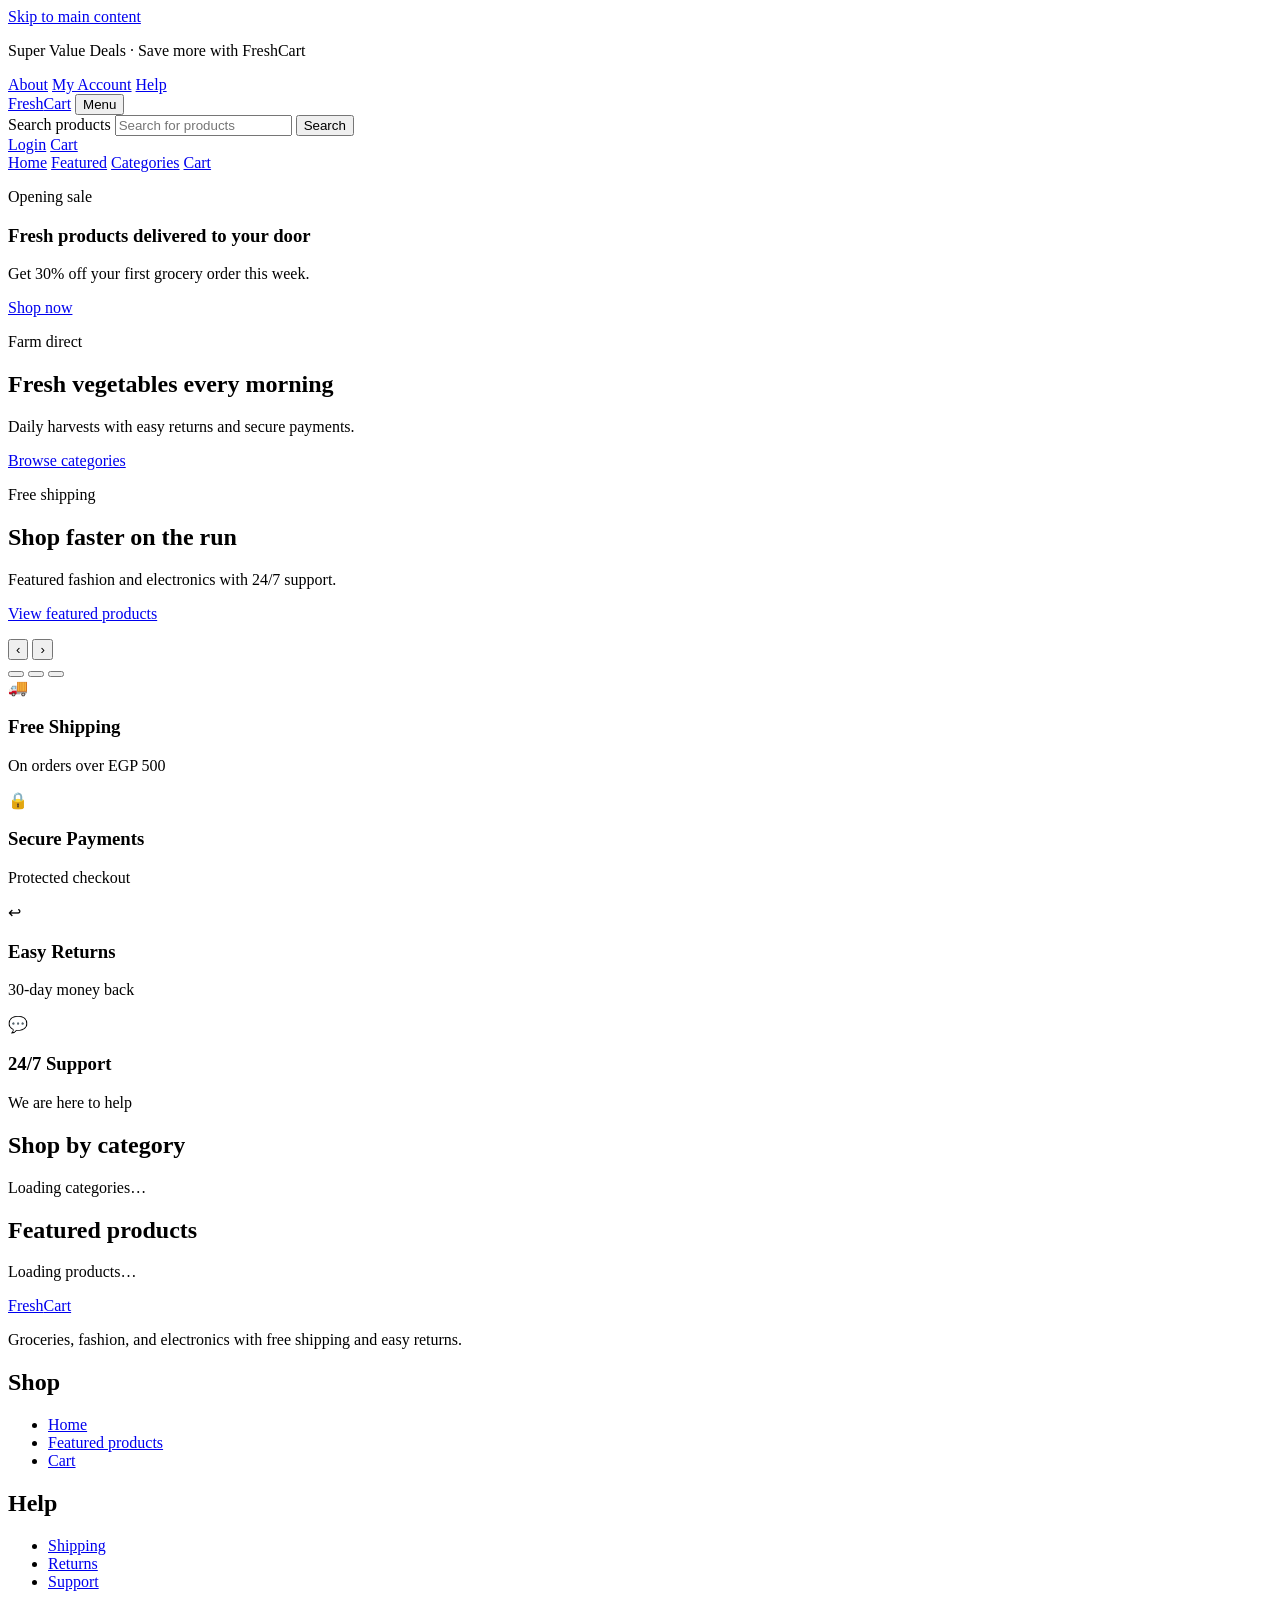
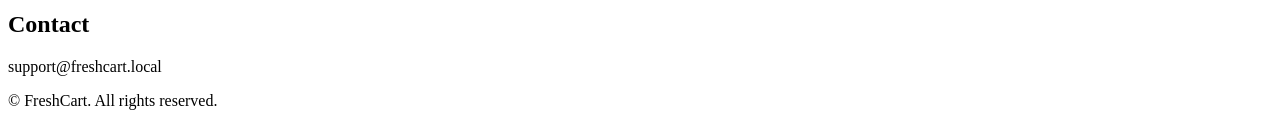
==== index.html @ c808fe4f "first commit" ====
<!DOCTYPE html>
<html lang="en">
<head>
  <meta charset="UTF-8">
  <meta name="viewport" content="width=device-width, initial-scale=1.0">
  <title>FreshCart | Fresh groceries delivered</title>
  <meta name="description" content="Shop FreshCart for fresh produce, fashion, and electronics. Free shipping, secure payments, and 24/7 support.">
  <link rel="canonical" href="index.html">
  <meta property="og:title" content="FreshCart | Fresh groceries delivered">
  <meta property="og:description" content="Shop featured products with free shipping and easy returns.">
  <meta property="og:type" content="website">
  <meta name="twitter:card" content="summary_large_image">
  <link rel="preconnect" href="https://fonts.googleapis.com">
  <link rel="preconnect" href="https://fonts.gstatic.com" crossorigin>
  <link href="https://fonts.googleapis.com/css2?family=Inter:wght@400;600;800&display=swap" rel="stylesheet">
  <link rel="stylesheet" href="css/tokens.css">
  <link rel="stylesheet" href="css/base.css">
  <link rel="stylesheet" href="css/layout.css">
  <link rel="stylesheet" href="css/components.css">
</head>
<body>
  <a class="skip-link" href="#main">Skip to main content</a>
  <header class="site-header">
    <div class="util-bar">
      <p>Super Value Deals · Save more with FreshCart</p>
      <nav class="util-links" aria-label="Utility">
        <a href="index.html">About</a>
        <a href="index.html">My Account</a>
        <a href="index.html">Help</a>
      </nav>
    </div>
    <div class="main-bar">
      <a class="logo" href="index.html">Fresh<span>Cart</span></a>
      <button class="menu-toggle" type="button" data-menu-toggle aria-expanded="false" aria-controls="category-nav">Menu</button>
      <form class="search" data-search-form role="search">
        <label class="sr-only" for="site-search">Search products</label>
        <input id="site-search" type="search" name="q" placeholder="Search for products" autocomplete="off">
        <button type="submit">Search</button>
      </form>
      <div class="header-actions">
        <a class="icon-link" href="index.html">Login</a>
        <a class="icon-link cart-link" href="cart.html">
          Cart
          <span class="badge" data-cart-count hidden>0</span>
        </a>
      </div>
    </div>
    <nav id="category-nav" class="cat-bar" aria-label="Primary">
      <a href="index.html" aria-current="page">Home</a>
      <a href="#featured">Featured</a>
      <a href="#categories">Categories</a>
      <a href="cart.html">Cart</a>
    </nav>
  </header>

  <main id="main" class="layout">
    <section class="hero" data-hero aria-roledescription="carousel" aria-label="Promotions" tabindex="0">
      <div class="hero__track" data-hero-track>
        <article class="hero__slide" data-hero-slide style="--hero-image: url('https://images.unsplash.com/photo-1461354464878-ad92f492a5a0?auto=format&fit=crop&w=1400&q=80')">
          <p class="hero__kicker">Opening sale</p>
          <h1 class="hero__title">Fresh products delivered to your door</h1>
          <p>Get 30% off your first grocery order this week.</p>
          <p><a class="btn" href="#featured">Shop now</a></p>
        </article>
        <article class="hero__slide" data-hero-slide aria-hidden="true" style="--hero-image: url('https://images.unsplash.com/photo-1540420773420-3366772f4999?auto=format&fit=crop&w=1400&q=80')">
          <p class="hero__kicker">Farm direct</p>
          <h2 class="hero__title">Fresh vegetables every morning</h2>
          <p>Daily harvests with easy returns and secure payments.</p>
          <p><a class="btn" href="#categories">Browse categories</a></p>
        </article>
        <article class="hero__slide" data-hero-slide aria-hidden="true" style="--hero-image: url('https://images.unsplash.com/photo-1488459716781-31db52582fe9?auto=format&fit=crop&w=1400&q=80')">
          <p class="hero__kicker">Free shipping</p>
          <h2 class="hero__title">Shop faster on the run</h2>
          <p>Featured fashion and electronics with 24/7 support.</p>
          <p><a class="btn" href="#featured">View featured products</a></p>
        </article>
      </div>
      <div class="hero__controls">
        <button class="hero__btn hero__btn--prev" type="button" data-hero-prev aria-label="Previous slide">‹</button>
        <button class="hero__btn hero__btn--next" type="button" data-hero-next aria-label="Next slide">›</button>
        <div class="hero__dots">
          <button type="button" data-hero-dot aria-label="Go to slide 1" aria-current="true"></button>
          <button type="button" data-hero-dot aria-label="Go to slide 2"></button>
          <button type="button" data-hero-dot aria-label="Go to slide 3"></button>
        </div>
      </div>
    </section>

    <section class="kpis" aria-label="Store services">
      <article class="kpi">
        <div class="kpi__icon" aria-hidden="true">🚚</div>
        <div>
          <h3>Free Shipping</h3>
          <p>On orders over EGP 500</p>
        </div>
      </article>
      <article class="kpi">
        <div class="kpi__icon" aria-hidden="true">🔒</div>
        <div>
          <h3>Secure Payments</h3>
          <p>Protected checkout</p>
        </div>
      </article>
      <article class="kpi">
        <div class="kpi__icon" aria-hidden="true">↩</div>
        <div>
          <h3>Easy Returns</h3>
          <p>30-day money back</p>
        </div>
      </article>
      <article class="kpi">
        <div class="kpi__icon" aria-hidden="true">💬</div>
        <div>
          <h3>24/7 Support</h3>
          <p>We are here to help</p>
        </div>
      </article>
    </section>

    <section class="section" id="categories">
      <div class="section__head">
        <h2>Shop by category</h2>
      </div>
      <div class="categories" data-categories aria-live="polite">
        <p class="status">Loading categories…</p>
      </div>
    </section>

    <section class="section" id="featured">
      <div class="section__head">
        <h2>Featured products</h2>
      </div>
      <div class="product-grid" data-products aria-live="polite">
        <p class="loader">Loading products…</p>
      </div>
    </section>
  </main>

  <footer class="site-footer">
    <div class="footer-inner">
      <div>
        <a class="logo" href="index.html">Fresh<span>Cart</span></a>
        <p>Groceries, fashion, and electronics with free shipping and easy returns.</p>
      </div>
      <div>
        <h2>Shop</h2>
        <ul>
          <li><a href="index.html">Home</a></li>
          <li><a href="#featured">Featured products</a></li>
          <li><a href="cart.html">Cart</a></li>
        </ul>
      </div>
      <div>
        <h2>Help</h2>
        <ul>
          <li><a href="index.html">Shipping</a></li>
          <li><a href="index.html">Returns</a></li>
          <li><a href="index.html">Support</a></li>
        </ul>
      </div>
      <div>
        <h2>Contact</h2>
        <p>support@freshcart.local</p>
      </div>
    </div>
    <p class="footer-copy">© FreshCart. All rights reserved.</p>
  </footer>
  <script type="module" src="js/home.js"></script>
</body>
</html>
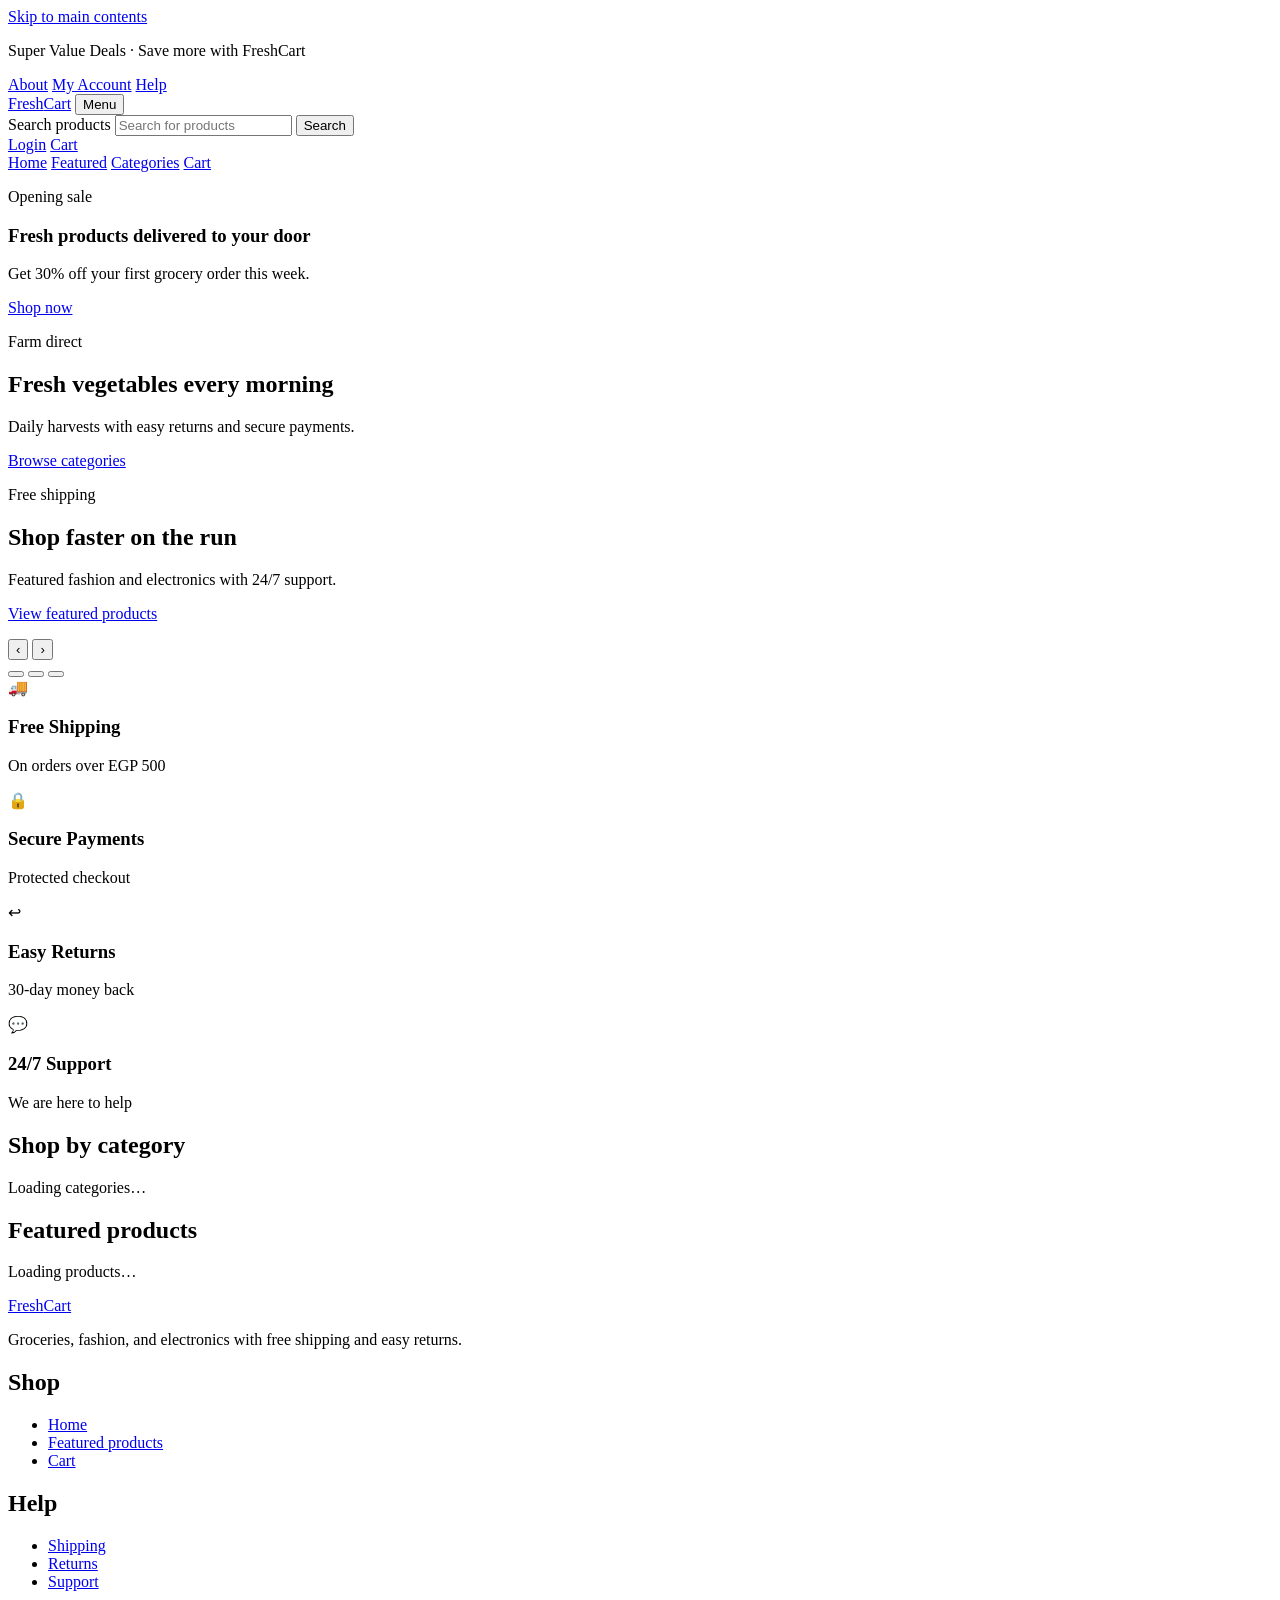
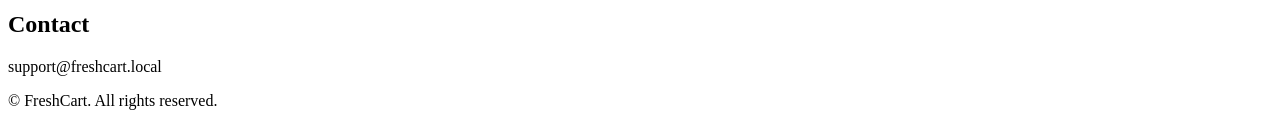
==== commit 023662ae: "fix" ====
--- a/index.html
+++ b/index.html
@@ -13,13 +13,17 @@
   <link rel="preconnect" href="https://fonts.googleapis.com">
   <link rel="preconnect" href="https://fonts.gstatic.com" crossorigin>
   <link href="https://fonts.googleapis.com/css2?family=Inter:wght@400;600;800&display=swap" rel="stylesheet">
-  <link rel="stylesheet" href="css/tokens.css">
-  <link rel="stylesheet" href="css/base.css">
-  <link rel="stylesheet" href="css/layout.css">
-  <link rel="stylesheet" href="css/components.css">
+  <link rel="stylesheet" href="./css/tokens.css">
+
+
+
+
+  <link rel="stylesheet" href="./css/base.css">
+  <link rel="stylesheet" href="./css/layout.css">
+  <link rel="stylesheet" href="./css/components.css">
 </head>
 <body>
-  <a class="skip-link" href="#main">Skip to main content</a>
+  <a class="skip-link" href="#main">Skip to main contents</a>
   <header class="site-header">
     <div class="util-bar">
       <p>Super Value Deals · Save more with FreshCart</p>
@@ -165,6 +169,6 @@
     </div>
     <p class="footer-copy">© FreshCart. All rights reserved.</p>
   </footer>
-  <script type="module" src="js/home.js"></script>
+  <script type="module" src="./js/home.js"></script>
 </body>
 </html>
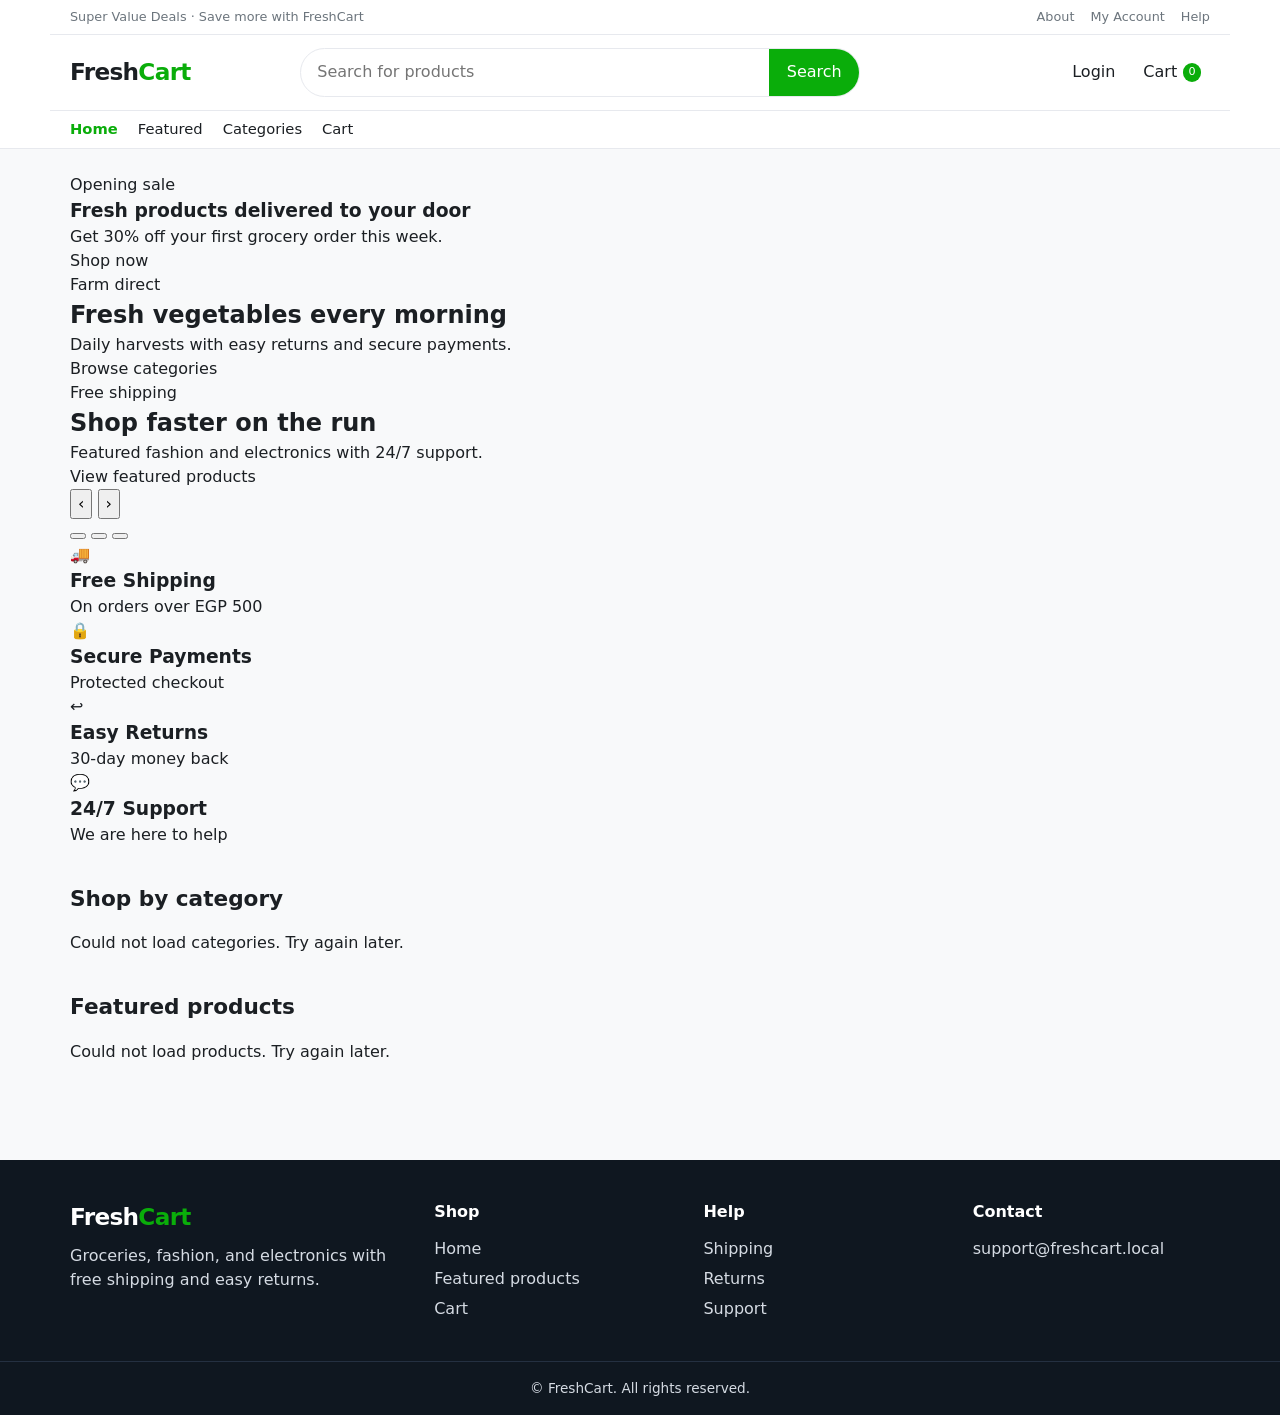
==== commit 37cac2bd: "fix" ====
--- a/index.html
+++ b/index.html
@@ -13,13 +13,13 @@
   <link rel="preconnect" href="https://fonts.googleapis.com">
   <link rel="preconnect" href="https://fonts.gstatic.com" crossorigin>
   <link href="https://fonts.googleapis.com/css2?family=Inter:wght@400;600;800&display=swap" rel="stylesheet">
-  <link rel="stylesheet" href="./css/tokens.css">
+  <link rel="stylesheet" href="./CSS/tokens.css">
 
 
 
 
-  <link rel="stylesheet" href="./css/base.css">
-  <link rel="stylesheet" href="./css/layout.css">
+  <link rel="stylesheet" href="./CSS/base.css">
+  <link rel="stylesheet" href="./CSS/layout.css">
   <link rel="stylesheet" href="./css/components.css">
 </head>
 <body>
@@ -169,6 +169,6 @@
     </div>
     <p class="footer-copy">© FreshCart. All rights reserved.</p>
   </footer>
-  <script type="module" src="./js/home.js"></script>
+  <script type="module" src="./JS/home.js"></script>
 </body>
 </html>
--- a/CSS/tokens.css
+++ b/CSS/tokens.css
@@ -0,0 +1,15 @@
+:root {
+  --green: #0aad0a;
+  --green-dark: #088a08;
+  --green-soft: #e8f8e8;
+  --ink: #1b1f23;
+  --muted: #6c757d;
+  --line: #e7e9ee;
+  --bg: #f8f9fa;
+  --white: #ffffff;
+  --danger: #dc3545;
+  --radius: 14px;
+  --shadow: 0 8px 24px rgba(16, 24, 40, 0.06);
+  --max: 1180px;
+  --font: "Inter", "Segoe UI", system-ui, sans-serif;
+}
--- a/CSS/base.css
+++ b/CSS/base.css
@@ -0,0 +1,91 @@
+*,
+*::before,
+*::after {
+  box-sizing: border-box;
+}
+
+html {
+  scroll-behavior: smooth;
+}
+
+body {
+  margin: 0;
+  font-family: var(--font);
+  color: var(--ink);
+  background: var(--bg);
+  line-height: 1.5;
+  min-height: 100vh;
+}
+
+img {
+  max-width: 100%;
+  height: auto;
+  display: block;
+}
+
+a {
+  color: inherit;
+  text-decoration: none;
+}
+
+a:hover {
+  color: var(--green);
+}
+
+button,
+input {
+  font: inherit;
+}
+
+h1,
+h2,
+h3,
+p {
+  margin: 0;
+}
+
+.sr-only {
+  position: absolute;
+  width: 1px;
+  height: 1px;
+  padding: 0;
+  margin: -1px;
+  overflow: hidden;
+  clip: rect(0, 0, 0, 0);
+  white-space: nowrap;
+  border: 0;
+}
+
+.skip-link {
+  position: absolute;
+  left: 1rem;
+  top: -40px;
+  z-index: 1000;
+  background: var(--green);
+  color: var(--white);
+  padding: 0.5rem 0.85rem;
+  border-radius: 8px;
+}
+
+.skip-link:focus {
+  top: 0.75rem;
+}
+
+:focus-visible {
+  outline: 3px solid var(--green);
+  outline-offset: 2px;
+}
+
+@media (prefers-reduced-motion: reduce) {
+  html {
+    scroll-behavior: auto;
+  }
+
+  *,
+  *::before,
+  *::after {
+    animation-duration: 0.01ms !important;
+    animation-iteration-count: 1 !important;
+    transition-duration: 0.01ms !important;
+  }
+}
--- a/CSS/layout.css
+++ b/CSS/layout.css
@@ -0,0 +1,319 @@
+.site-header {
+  background: var(--white);
+  border-bottom: 1px solid var(--line);
+  position: sticky;
+  top: 0;
+  z-index: 50;
+}
+
+.util-bar,
+.main-bar,
+.cat-bar {
+  max-width: var(--max);
+  margin: 0 auto;
+  padding: 0.45rem 1.25rem;
+  display: flex;
+  align-items: center;
+  gap: 1rem;
+}
+
+.util-bar {
+  justify-content: space-between;
+  font-size: 0.8rem;
+  color: var(--muted);
+  border-bottom: 1px solid var(--line);
+}
+
+.util-bar nav,
+.util-links {
+  display: flex;
+  gap: 1rem;
+}
+
+.main-bar {
+  padding-block: 0.85rem;
+}
+
+.logo {
+  font-size: 1.45rem;
+  font-weight: 800;
+  letter-spacing: -0.03em;
+  color: var(--ink);
+  flex: 0 0 auto;
+}
+
+.logo span {
+  color: var(--green);
+}
+
+.search {
+  flex: 1;
+  display: flex;
+  max-width: 560px;
+  margin-inline: auto;
+  border: 1px solid var(--line);
+  border-radius: 999px;
+  overflow: hidden;
+  background: var(--white);
+}
+
+.search input {
+  border: 0;
+  padding: 0.7rem 1rem;
+  width: 100%;
+  background: transparent;
+}
+
+.search input:focus {
+  outline: none;
+}
+
+.search button {
+  border: 0;
+  background: var(--green);
+  color: var(--white);
+  padding: 0 1.1rem;
+  cursor: pointer;
+}
+
+.header-actions {
+  display: flex;
+  align-items: center;
+  gap: 0.65rem;
+  margin-left: auto;
+}
+
+.icon-link {
+  display: inline-flex;
+  align-items: center;
+  gap: 0.35rem;
+  padding: 0.4rem 0.55rem;
+  border-radius: 10px;
+  color: var(--ink);
+  background: transparent;
+  border: 0;
+  cursor: pointer;
+}
+
+.icon-link:hover {
+  background: var(--green-soft);
+  color: var(--green-dark);
+}
+
+.cart-link {
+  position: relative;
+}
+
+.badge {
+  min-width: 1.15rem;
+  height: 1.15rem;
+  border-radius: 999px;
+  background: var(--green);
+  color: var(--white);
+  font-size: 0.7rem;
+  display: inline-flex;
+  align-items: center;
+  justify-content: center;
+  padding: 0 0.28rem;
+}
+
+.menu-toggle {
+  display: none;
+  border: 1px solid var(--line);
+  background: var(--white);
+  border-radius: 10px;
+  padding: 0.4rem 0.6rem;
+  cursor: pointer;
+}
+
+.cat-bar {
+  gap: 1.25rem;
+  overflow-x: auto;
+  font-size: 0.92rem;
+  border-top: 1px solid var(--line);
+}
+
+.cat-bar a[aria-current="page"] {
+  color: var(--green);
+  font-weight: 600;
+}
+
+.site-footer {
+  background: #0f1720;
+  color: #d5dbe3;
+  margin-top: 3rem;
+}
+
+.site-footer .logo {
+  color: var(--white);
+  display: inline-block;
+  margin-bottom: 0.6rem;
+}
+
+.footer-inner {
+  max-width: var(--max);
+  margin: 0 auto;
+  padding: 2.5rem 1.25rem;
+  display: grid;
+  grid-template-columns: 1.4fr repeat(3, 1fr);
+  gap: 2rem;
+}
+
+.site-footer h2 {
+  font-size: 1rem;
+  color: var(--white);
+  margin-bottom: 0.8rem;
+}
+
+.site-footer ul {
+  list-style: none;
+  margin: 0;
+  padding: 0;
+  display: grid;
+  gap: 0.4rem;
+}
+
+.site-footer a:hover {
+  color: #8df08d;
+}
+
+.footer-copy {
+  border-top: 1px solid #243041;
+  padding: 1rem 1.25rem;
+  text-align: center;
+  font-size: 0.85rem;
+}
+
+.layout {
+  max-width: var(--max);
+  margin: 0 auto;
+  padding: 1.5rem 1.25rem 3rem;
+}
+
+.section {
+  margin-top: 2.25rem;
+}
+
+.section__head {
+  display: flex;
+  justify-content: space-between;
+  align-items: baseline;
+  margin-bottom: 1rem;
+}
+
+.section__head h2 {
+  font-size: 1.35rem;
+}
+
+/* .status {
+  padding: 1rem;
+  background: var(--white);
+  border-radius: var(--radius);
+  color: var(--muted);
+}
+
+.status--error {
+  color: var(--danger);
+} */
+.loader {
+  --color-1: #ff3d00;
+  --color-2: #0000;
+  --color-3: #fff;
+  --size: 1px;
+
+  width: calc(82 * var(--size));
+  height: calc(18 * var(--size));
+  position: relative;
+}
+.loader::before,
+.loader::after {
+  content: '';
+  position: absolute;
+  left: 50%;
+  transform: translate(-50%, 10%);
+  top: 0;
+  background: var(--color-1);
+  width: calc(16 * var(--size));
+  height: calc(16 * var(--size));
+  border-radius: 50%;
+  animation: jump 0.5s ease-in infinite alternate;
+}
+
+.loader::after {
+  background: var(--color-2);
+  color: var(--color-3);
+  top: 100%;
+  box-shadow:
+    calc(32 * var(--size)) calc(-20 * var(--size)),
+    calc(-32 * var(--size)) calc(-20 * var(--size));
+  animation: split 0.5s ease-out infinite alternate;
+}
+
+@keyframes split {
+  0% {
+    box-shadow:
+      calc(8 * var(--size)) calc(-20 * var(--size)),
+      calc(-8 * var(--size)) calc(-20 * var(--size));
+  }
+  100% {
+    box-shadow:
+      calc(32 * var(--size)) calc(-20 * var(--size)),
+      calc(-32 * var(--size)) calc(-20 * var(--size));
+  }
+}
+@keyframes jump {
+  0% {
+    transform: translate(-50%, -150%);
+  }
+  100% {
+    transform: translate(-50%, 10%);
+  }
+}
+
+@media (max-width: 900px) {
+  .footer-inner {
+    grid-template-columns: 1fr 1fr;
+  }
+
+  .menu-toggle {
+    display: inline-flex;
+  }
+
+  .search {
+    display: none;
+  }
+
+  .search.is-open,
+  .header.is-open .search {
+    display: flex;
+    position: absolute;
+    left: 1rem;
+    right: 1rem;
+    top: 4.6rem;
+    max-width: none;
+    z-index: 20;
+  }
+
+  .cat-bar {
+    display: none;
+  }
+
+  .site-header.is-open .cat-bar,
+  .site-header.is-open .search {
+    display: flex;
+  }
+
+  .site-header.is-open .cat-bar {
+    flex-wrap: wrap;
+  }
+}
+
+@media (max-width: 640px) {
+  .footer-inner {
+    grid-template-columns: 1fr;
+  }
+
+  .util-bar {
+    display: none;
+  }
+}
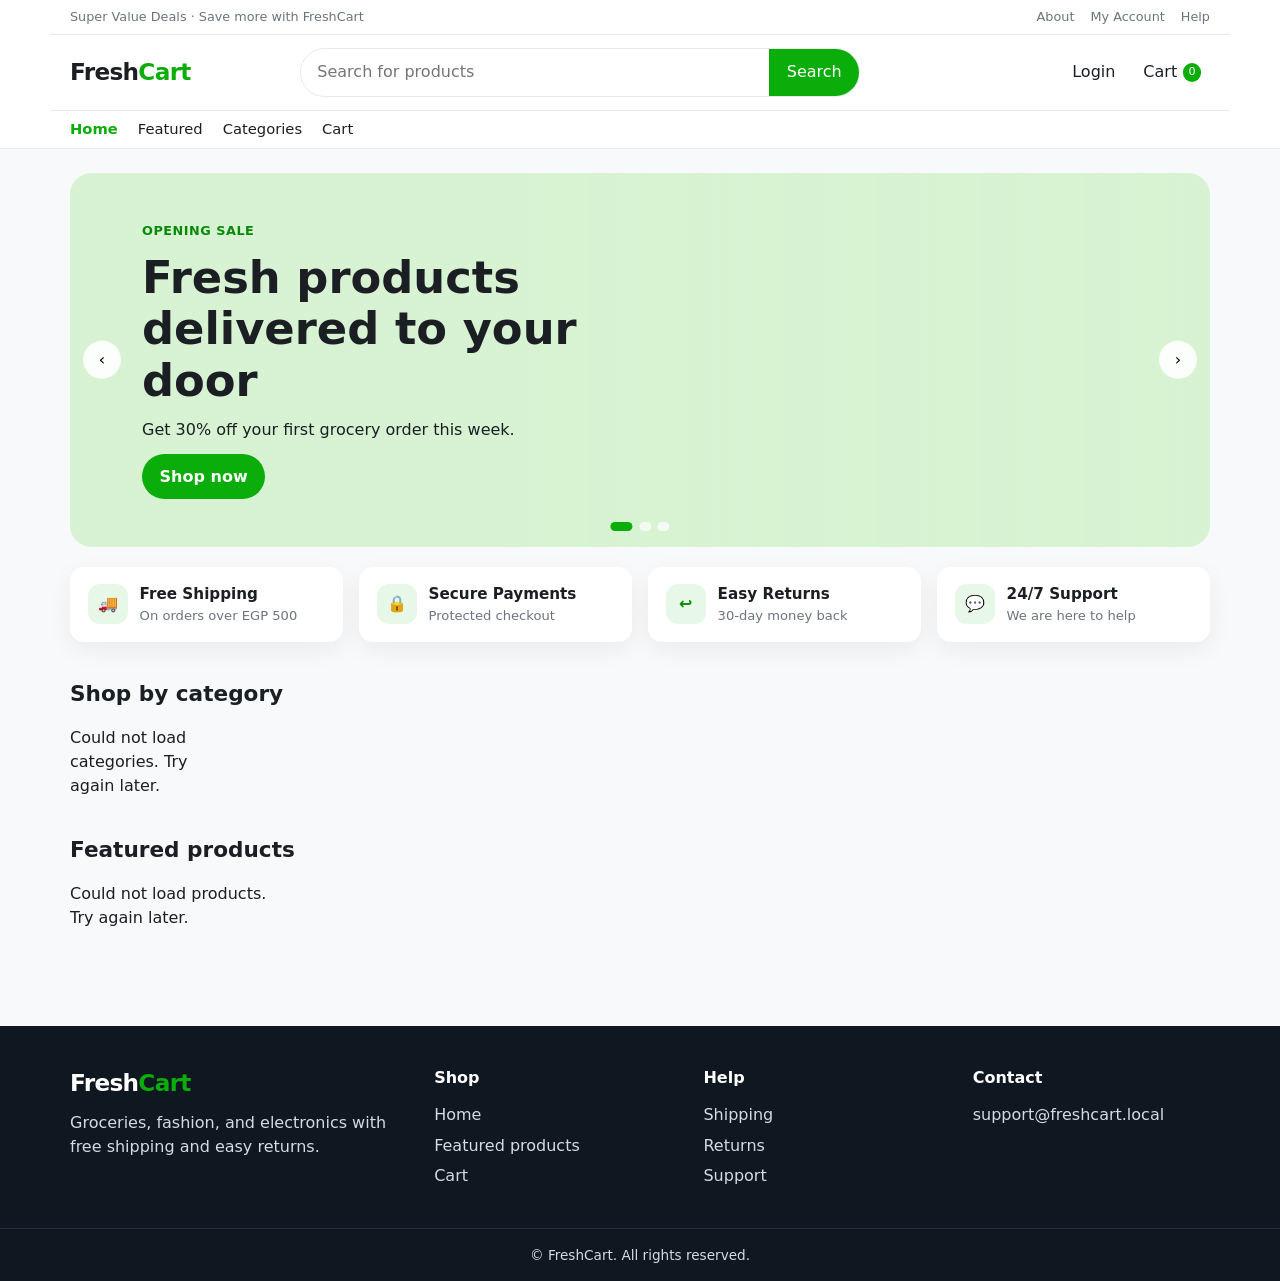
==== commit 4cd3d21f: "fix" ====
--- a/index.html
+++ b/index.html
@@ -20,7 +20,7 @@
 
   <link rel="stylesheet" href="./CSS/base.css">
   <link rel="stylesheet" href="./CSS/layout.css">
-  <link rel="stylesheet" href="./css/components.css">
+  <link rel="stylesheet" href="./CSS/components.css">
 </head>
 <body>
   <a class="skip-link" href="#main">Skip to main contents</a>
--- a/CSS/components.css
+++ b/CSS/components.css
@@ -0,0 +1,564 @@
+.btn {
+  display: inline-flex;
+  align-items: center;
+  justify-content: center;
+  gap: 0.4rem;
+  border: 0;
+  border-radius: 999px;
+  padding: 0.65rem 1.1rem;
+  background: var(--green);
+  color: var(--white);
+  cursor: pointer;
+  font-weight: 600;
+}
+
+.btn:hover {
+  background: var(--green-dark);
+  color: var(--white);
+}
+
+.btn--ghost {
+  background: var(--white);
+  color: var(--ink);
+  border: 1px solid var(--line);
+}
+
+.btn--icon {
+  width: 2.2rem;
+  height: 2.2rem;
+  padding: 0;
+  border-radius: 10px;
+  font-size: 1.2rem;
+  line-height: 1;
+}
+
+.btn--cart {
+  background: var(--green);
+}
+
+.hero {
+  position: relative;
+  border-radius: 22px;
+  overflow: hidden;
+  min-height: 320px;
+  background: #d7f3d2;
+}
+
+.hero__track {
+  display: flex;
+  width: 100%;
+  transition: transform 0.45s ease;
+}
+
+.hero__slide {
+  min-width: 100%;
+  min-height: 340px;
+  padding: 3rem 4.5rem;
+  display: grid;
+  align-content: center;
+  gap: 0.75rem;
+  background:
+    linear-gradient(90deg, rgba(215, 243, 210, 0.95) 38%, rgba(215, 243, 210, 0.35)),
+    var(--hero-image) center / cover no-repeat;
+}
+
+.hero__kicker {
+  color: var(--green-dark);
+  font-weight: 700;
+  letter-spacing: 0.04em;
+  text-transform: uppercase;
+  font-size: 0.8rem;
+}
+
+.hero h1,
+.hero h2.hero__title {
+  font-size: clamp(1.8rem, 4vw, 2.8rem);
+  max-width: 14ch;
+  line-height: 1.15;
+}
+
+.hero__controls {
+  position: absolute;
+  inset: 0;
+  pointer-events: none;
+}
+
+.hero__btn {
+  pointer-events: auto;
+  position: absolute;
+  top: 50%;
+  transform: translateY(-50%);
+  width: 2.4rem;
+  height: 2.4rem;
+  border-radius: 999px;
+  border: 0;
+  background: rgba(255, 255, 255, 0.9);
+  cursor: pointer;
+}
+
+.hero__btn--prev {
+  left: 0.8rem;
+}
+
+.hero__btn--next {
+  right: 0.8rem;
+}
+
+.hero__dots {
+  position: absolute;
+  left: 50%;
+  bottom: 1rem;
+  transform: translateX(-50%);
+  display: flex;
+  gap: 0.4rem;
+  pointer-events: auto;
+}
+
+.hero__dots button {
+  width: 0.55rem;
+  height: 0.55rem;
+  border-radius: 999px;
+  border: 0;
+  background: rgba(255, 255, 255, 0.7);
+  cursor: pointer;
+}
+
+.hero__dots button[aria-current="true"] {
+  width: 1.4rem;
+  background: var(--green);
+}
+
+.kpis {
+  display: grid;
+  grid-template-columns: repeat(4, 1fr);
+  gap: 1rem;
+  margin-top: 1.25rem;
+}
+
+.kpi {
+  background: var(--white);
+  border-radius: var(--radius);
+  padding: 1rem 1.1rem;
+  display: grid;
+  grid-template-columns: auto 1fr;
+  gap: 0.75rem;
+  align-items: center;
+  box-shadow: var(--shadow);
+}
+
+.kpi__icon {
+  width: 2.5rem;
+  height: 2.5rem;
+  border-radius: 12px;
+  background: var(--green-soft);
+  color: var(--green-dark);
+  display: grid;
+  place-items: center;
+  font-weight: 800;
+}
+
+.kpi h3 {
+  font-size: 0.95rem;
+}
+
+.kpi p {
+  color: var(--muted);
+  font-size: 0.82rem;
+}
+
+.categories {
+  display: grid;
+  grid-template-columns: repeat(8, minmax(0, 1fr));
+  gap: 0.85rem;
+}
+
+.category-card {
+  background: var(--white);
+  border-radius: var(--radius);
+  padding: 0.9rem 0.5rem;
+  text-align: center;
+  box-shadow: var(--shadow);
+}
+
+.category-card img {
+  width: 64px;
+  height: 64px;
+  object-fit: contain;
+  margin: 0 auto 0.55rem;
+}
+
+.category-card span {
+  font-size: 0.82rem;
+  font-weight: 600;
+}
+
+.product-grid {
+  display: grid;
+  grid-template-columns: repeat(5, minmax(0, 1fr));
+  gap: 1rem;
+}
+
+.product-card {
+  background: var(--white);
+  border-radius: var(--radius);
+  overflow: hidden;
+  box-shadow: var(--shadow);
+  display: flex;
+  flex-direction: column;
+}
+
+.product-card__media {
+  aspect-ratio: 1;
+  background: #f3f5f7;
+  display: grid;
+  place-items: center;
+  padding: 0.75rem;
+}
+
+.product-card__media img {
+  max-height: 180px;
+  object-fit: contain;
+}
+
+.product-card__body {
+  padding: 0.85rem;
+  display: flex;
+  flex-direction: column;
+}
+
+.product-card__row {
+  margin-top: auto;
+}
+
+.product-card__meta {
+  color: var(--muted);
+  font-size: 0.75rem;
+}
+
+.product-card__title {
+  font-size: 0.95rem;
+  line-height: 1.3;
+  min-height: 2.5em;
+}
+
+.product-card__rating {
+  color: #f5a524;
+  font-size: 0.85rem;
+  display: flex;
+  gap: 0.35rem;
+  align-items: center;
+}
+
+.product-card__rating span:last-child {
+  color: var(--muted);
+}
+
+.product-card__row {
+  display: flex;
+  justify-content: space-between;
+  align-items: center;
+  margin-top: 0.25rem;
+}
+
+.price {
+  font-weight: 700;
+  color: var(--ink);
+}
+
+.price--sale {
+  color: var(--green-dark);
+}
+
+.price--was {
+  color: var(--muted);
+  font-weight: 500;
+  margin-left: 0.35rem;
+  font-size: 0.85em;
+}
+
+.product-detail {
+  display: grid;
+  grid-template-columns: 1fr 1fr;
+  gap: 2rem;
+  background: var(--white);
+  border-radius: 20px;
+  padding: 1.5rem;
+}
+
+.gallery__main {
+  background: #f3f5f7;
+  border-radius: 16px;
+  min-height: 360px;
+  display: grid;
+  place-items: center;
+  padding: 1rem;
+}
+
+.gallery__main img {
+  max-height: 380px;
+  object-fit: contain;
+}
+
+.thumbs {
+  display: flex;
+  gap: 0.5rem;
+  margin-top: 0.75rem;
+  flex-wrap: wrap;
+}
+
+.thumbs button {
+  border: 2px solid transparent;
+  background: #f3f5f7;
+  border-radius: 10px;
+  padding: 0.25rem;
+  cursor: pointer;
+  width: 72px;
+}
+
+.thumbs button[aria-current="true"] {
+  border-color: var(--green);
+}
+
+.thumbs img {
+  width: 100%;
+  height: 56px;
+  object-fit: contain;
+}
+
+.product-info {
+  display: grid;
+  align-content: start;
+  gap: 0.75rem;
+}
+
+.product-info .meta {
+  color: var(--muted);
+}
+
+.qty {
+  display: inline-flex;
+  align-items: center;
+  border: 1px solid var(--line);
+  border-radius: 999px;
+  overflow: hidden;
+}
+
+.qty button {
+  width: 2.2rem;
+  height: 2.2rem;
+  border: 0;
+  background: var(--white);
+  cursor: pointer;
+}
+
+.qty input {
+  width: 3rem;
+  text-align: center;
+  border: 0;
+}
+
+.reviews {
+  margin-top: 1.5rem;
+  display: grid;
+  gap: 0.75rem;
+}
+
+.review {
+  background: var(--white);
+  border-radius: var(--radius);
+  padding: 1rem;
+}
+
+.review header {
+  display: flex;
+  justify-content: space-between;
+  margin-bottom: 0.35rem;
+}
+
+.cart-table {
+  width: 100%;
+  border-collapse: collapse;
+  background: var(--white);
+  border-radius: var(--radius);
+  overflow: hidden;
+}
+
+.cart-table th,
+.cart-table td {
+  padding: 0.9rem 1rem;
+  border-bottom: 1px solid var(--line);
+  text-align: left;
+  vertical-align: middle;
+}
+
+.cart-item {
+  display: flex;
+  gap: 0.8rem;
+  align-items: center;
+}
+
+.cart-item img {
+  width: 64px;
+  height: 64px;
+  object-fit: contain;
+  background: #f3f5f7;
+  border-radius: 10px;
+}
+
+.cart-summary {
+  margin-top: 1rem;
+  background: var(--white);
+  border-radius: var(--radius);
+  padding: 1.1rem 1.25rem;
+  display: flex;
+  justify-content: space-between;
+  align-items: center;
+}
+
+.empty {
+  text-align: center;
+  padding: 3rem 1rem;
+  background: var(--white);
+  border-radius: var(--radius);
+}
+
+/* Cart Wrapper - Two Column Layout */
+.cart-wrapper {
+  display: grid;
+  grid-template-columns: 2fr 1fr;
+  gap: 2rem;
+  margin: 2rem 0;
+}
+
+.cart-table-column {
+  /* This column takes 2fr width */
+}
+
+.order-summary-column {
+  /* This column takes 1fr width */
+}
+
+/* Cart Actions */
+.cart-actions {
+  display: flex;
+  justify-content: space-between;
+  gap: 1rem;
+  margin: 2rem 0;
+  flex-wrap: wrap;
+}
+
+/* Order Summary */
+.order-summary {
+  background: var(--white);
+  border-radius: var(--radius);
+  padding: 1.5rem;
+  box-shadow: var(--shadow);
+}
+
+.order-summary h2 {
+  margin-top: 0;
+  margin-bottom: 1.5rem;
+  color: var(--ink);
+  font-size: 1.25rem;
+}
+
+.summary-row {
+  display: flex;
+  justify-content: space-between;
+  padding: 0.75rem 0;
+  border-bottom: 1px solid var(--line);
+  font-size: 0.95rem;
+}
+
+.summary-row:last-child {
+  border-bottom: none;
+}
+
+.summary-row.total {
+  font-weight: 600;
+  font-size: 1.1rem;
+  margin-top: 1rem;
+  padding-top: 1rem;
+  border-top: 2px solid var(--line);
+}
+
+/* Button Variants */
+.btn--danger {
+  background: var(--danger);
+  color: var(--white);
+}
+
+.btn--danger:hover {
+  background: #c82333;
+  color: var(--white);
+}
+
+.btn--primary {
+  background: var(--green);
+  color: var(--white);
+}
+
+.btn--primary:hover {
+  background: var(--green-dark);
+  color: var(--white);
+}
+
+.btn--block {
+  width: 100%;
+  text-align: center;
+  padding: 0.75rem;
+}
+
+/* Cart Wrapper - Responsive */
+@media (max-width: 768px) {
+  .cart-wrapper {
+    grid-template-columns: 1fr;
+  }
+}
+
+/* Responsive adjustments */
+@media (max-width: 640px) {
+  .cart-actions {
+    flex-direction: column;
+    gap: 1rem;
+  }
+
+  .cart-actions .btn {
+    width: 100%;
+    text-align: center;
+  }
+}
+
+@media (max-width: 1100px) {
+  .product-grid {
+    grid-template-columns: repeat(3, minmax(0, 1fr));
+  }
+
+  .categories {
+    grid-template-columns: repeat(4, minmax(0, 1fr));
+  }
+}
+
+@media (max-width: 800px) {
+  .kpis,
+  .product-detail {
+    grid-template-columns: 1fr;
+  }
+
+  .hero__slide {
+    padding: 2rem 3rem 3rem 1.5rem;
+    min-height: 280px;
+  }
+
+  .product-grid {
+    grid-template-columns: repeat(2, minmax(0, 1fr));
+  }
+}
+
+@media (max-width: 520px) {
+  .categories,
+  .kpis,
+  .product-grid {
+    grid-template-columns: 1fr 1fr;
+  }
+}
